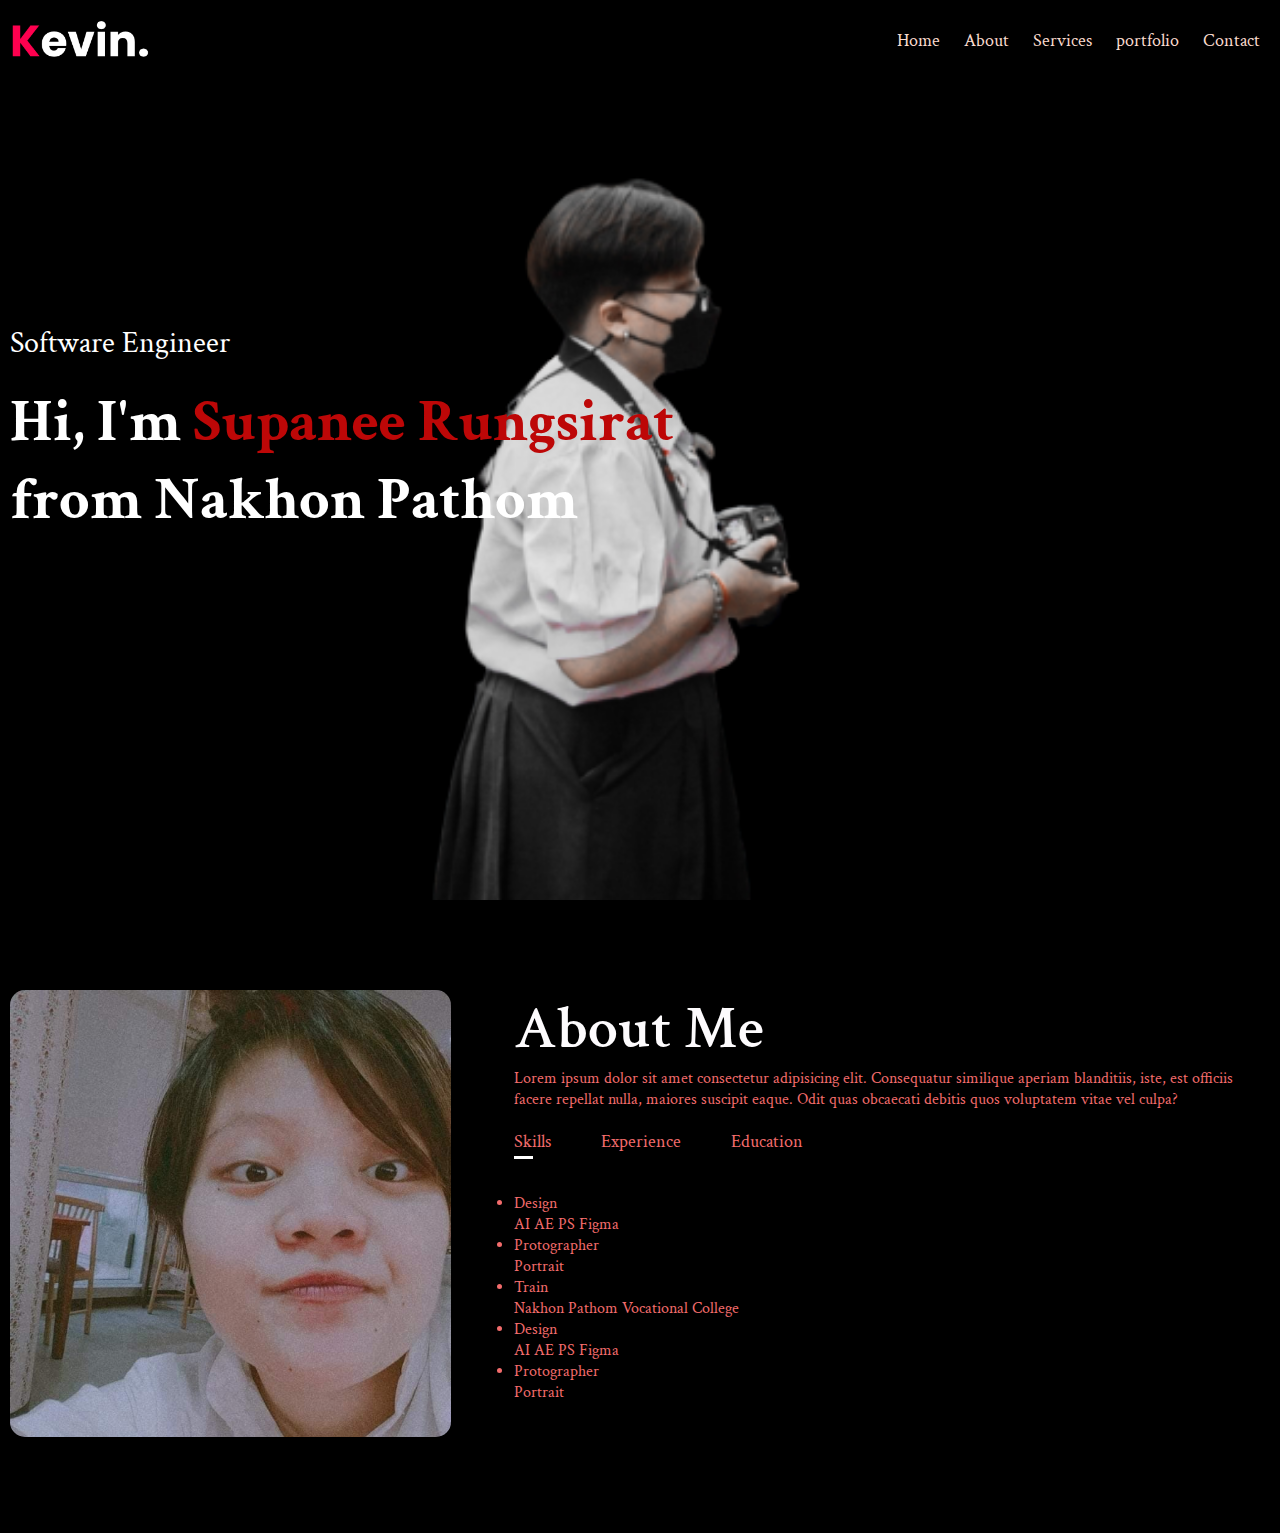
==== workshop1-portfolio/index.html @ d9744dfb "Add files via upload" ====
<!DOCTYPE html>
<html lang="en">
<head>
    <meta charset="UTF-8">
    <meta http-equiv="X-UA-Compatible" content="IE=edge">
    <meta name="viewport" content="width=device-width, initial-scale=1.0">
    <title>supanee's portfolio</title>
    <link rel="stylesheet" href="./styles.css"> <!--เชื่อมต่อลิ้งค์-->
    <link rel="preconnect" href="https://fonts.googleapis.com">
    <link rel="preconnect" href="https://fonts.gstatic.com" crossorigin>
    <link href="https://fonts.googleapis.com/css2?family=Crimson+Text&display=swap" rel="stylesheet">
</head>
<body>
    <!--Header Section-->
<header>
    <div class="container">
        <nav>
            <img src="./images/logo.png"alt="logo" class="logo"/>
            <ul>
                <li><a href="#">Home</a></li>
                <li><a href="#">About</a></li>
                <li><a href="#">Services</a></li>
                <li><a href="#">portfolio</a></li>
                <li><a href="#">Contact</a></li>
            </ul>
        </nav>
        <div class="header-text">
            <p>Software Engineer</p>
            <h1>Hi, I'm <span>Supanee Rungsirat </span> <br/> from Nakhon Pathom</h1>

        </div>
    </div>
</header>

    <!--About Section-->
<div class="about">
    <div class="container">
        <div class="row">
            <div class="about-col-1">
                <img src="./311886945_1636046493497129_8351728177457952483_n.jpg" alt="user" />
        </div>
        <div class="about-col-2">
            <h1 class="sub-title">About Me</h1>
            <p>
                Lorem ipsum dolor sit amet consectetur adipisicing elit. 
                Consequatur similique aperiam blanditiis, iste, est officiis facere repellat nulla, maiores suscipit eaque.
                Odit quas obcaecati debitis quos voluptatem vitae vel culpa?
            </p>
            <div class="tab-title">
                <p class="tab-link active-link" onclick="opentab('Skills')">Skills</p>
                <p class="tab-link" onclick="opentab('Experience')">Experience</p>
                <p class="tab-link" onclick="opentab('Education')">Education</p>
            </div>
            <div class="tap-content active-tap" id="skills" >
                <ul>
                    <li><span>Design</span> <br/> AI AE PS Figma</li>
                    <li><span>Protographer<br/>Portrait</li>
                </ul>
            </div>
            <div class="tap-content" id="experience">
                    <ul>
                        <li><span>Train</span> <br/> Nakhon Pathom Vocational College </li>
                    </ul>
                </div>
            <div class="tap-content" id="Education">
                    <ul>
                        <li><span>Design</span> <br/> AI AE PS Figma</li>
                        <li>Protographer<br/>Portrait</li>
                    </ul>
            </div>
            </div>

        </div>
        </div>
    </div>
</div>
    <!--About Section-->
    <!--Services/Projescts Section-->
    <!--Portfolio Section-->
    <!--Contact Section-->


    <script>
        const tablinks = document.getElementsByClassName("tab-link");
        const tabcontents = document.getElementsByClassName("tab-content");
        const opentab = (tabname) =>{
            for(tablink of tablinks){
                tablink.classList.remove("active-link");
            }
        for(tabcontent of tabcontents){
            tabcontent.classList.remove("active-tab");
        }
        event.currentTarget.classList.add("active-link")
        document.getElementById(tabname).classList.add("active-tab")
        }
    </script>
</body>
</html>
---- workshop1-portfolio/styles.css ----
@import url('https://fonts.googleapis.com/css2?family=Crimson+Text:ital@1&display=swap');

*{
    margin: 0;
    padding: 0;
    font-family: 'Crimson Text', serif;
    box-sizing: border-box;
}

body{
    background: #000000; /*สีพื้นหลัง*/
    color: rgb(255, 255, 255); /*สีตัวอักษร*/
}
/*Header Section*/
header{
    width: 100%;
    height: 100vh;
    background-image: url(./1632282758162_polarr-removebg-preview.png);
    background-size: cover;
    background-position: center;
}

.container{
    padding: 10px 10px;
}

nav{
    display: flex;
    align-items: center;
    justify-content: space-between;
    flex-wrap: wrap;
}
nav ul li{
    display: inline-block;
    list-style: none;
    margin: 10px 10px; /*พื้นที่*/
}

nav ul li a{
    color: #FADBCE;
    text-decoration: none;
    font-size: 18px;
    position: relative;
}

nav ul li a:after{
    content: '';
    width: 0px;
    height: 3px;
    background: #FADBCE;
    position: absolute;
    left: 0;
    bottom: -6px;
    transition: 0.5s;
}

nav ul li a:hover::after{
    width: 100%;
}

.header-text{
    margin-top: 20%;
    font-size: 30px;
}

.header-text h1{
    font-size: 60px;
    margin-top: 20px;
}

.header-text h1 span{
    color: #bd0707;
}

.logo{
    width: 140px;
}

/*about section*/
.about{
    padding: 80px 0;
    color: #f36c6c;
}

.row{
    display: flex;
    justify-content: space-between;
    flex-wrap: wrap;
}

.about-col-1{
    flex-basis: 35%;
}
.about-col-1 img{
    width: 100%;
    border-radius: 15px;
}
.about-col-2{
    flex-basis: 60%;

}
.sub-title{
    font-size: 60px;
    font-weight: 600;
    color: rgb(253, 251, 253);
}

.tab-title{
    display: flex;
    margin: 20px 0 40px;

}

.tab-link{
    margin-right: 50px;
    font-size: 18px;
    font-weight: 500;
    cursor: pointer;
    position: relative;
}
.tab-link:after{
    content: '';
    width: 0;
    height: 3px;
    background-color: #ffffff;
    position: absolute;
    left: 0;
    bottom: -6px;
    transition: 0.5s;
}
.tab-link.active-link::after{
    width: 50%;
}

.tab-content ul li{
    list-style: none;
    margin: 10px 0;


}
.tab-content ul li span{
    color: #ffecec;
    font-size: 16px;
}
.tab-content{
    display: none;
}
.active-tab{
    display: block;
}
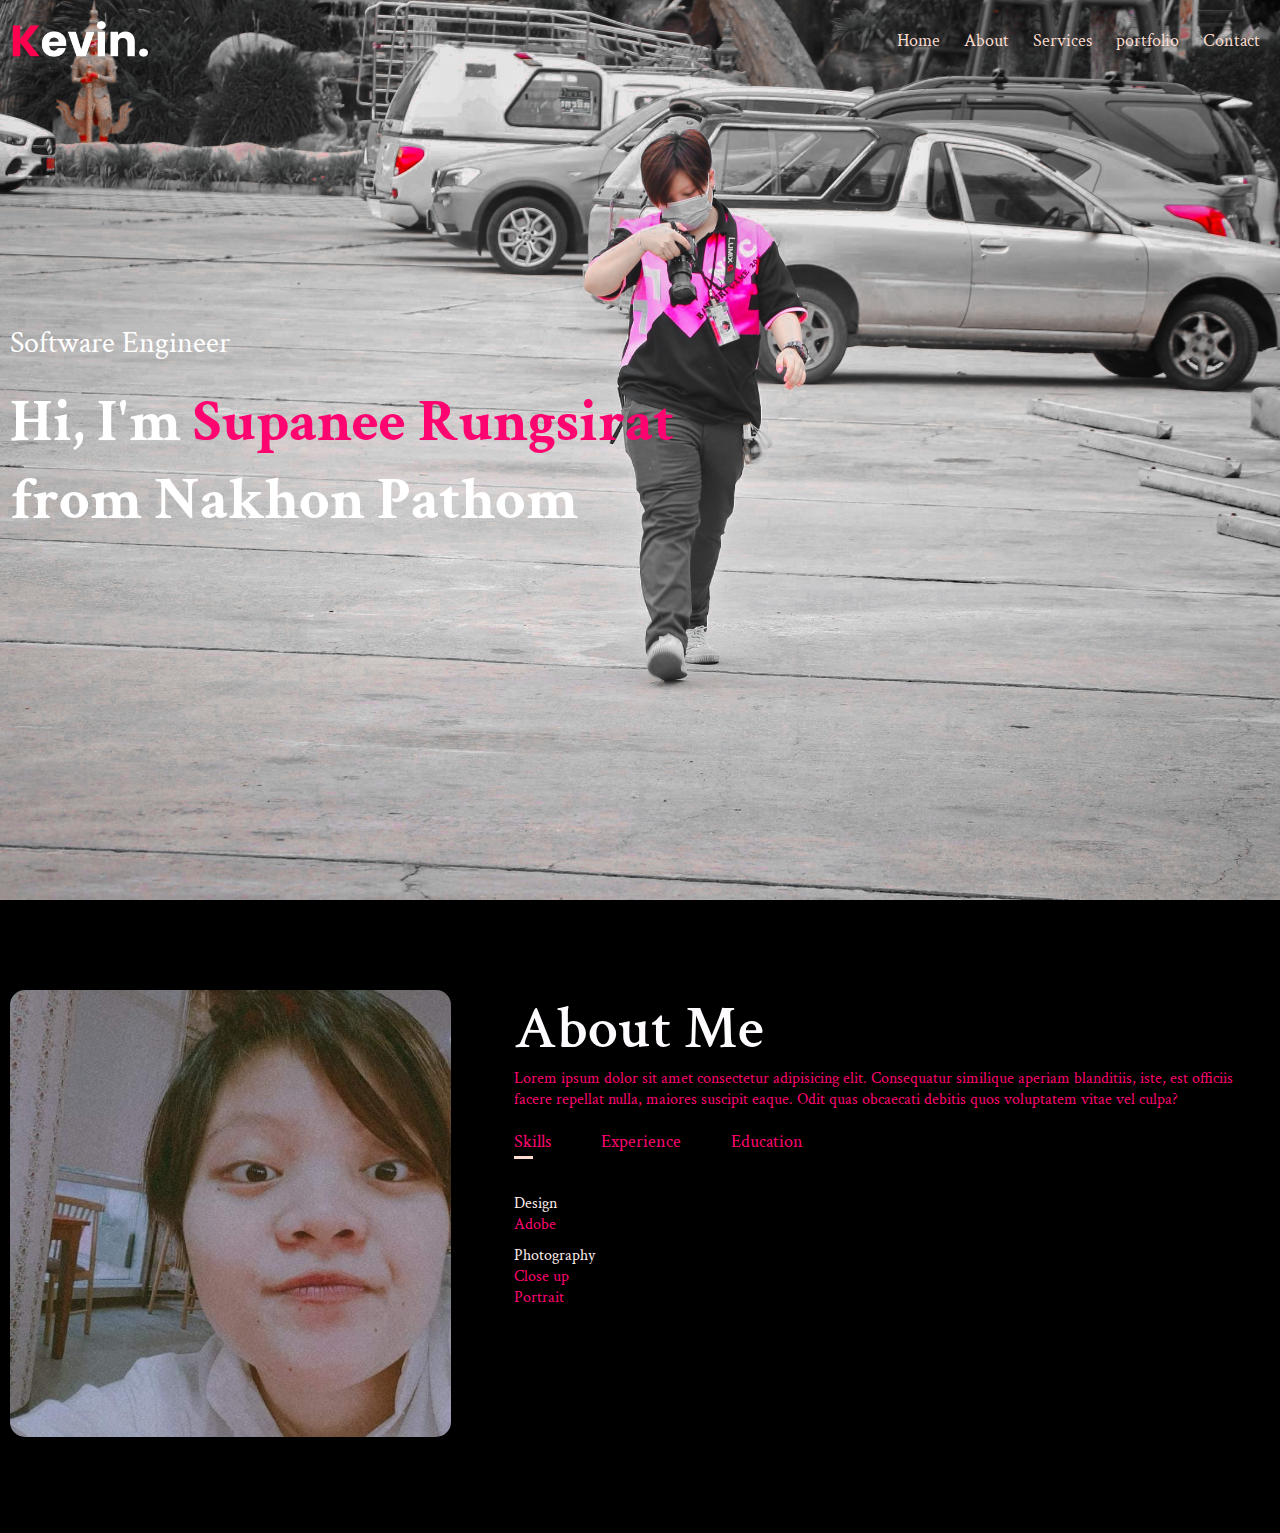
==== commit 5f253c03: "12/1/23" ====
--- a/workshop1-portfolio/index.html
+++ b/workshop1-portfolio/index.html
@@ -51,22 +51,25 @@
                 <p class="tab-link" onclick="opentab('Experience')">Experience</p>
                 <p class="tab-link" onclick="opentab('Education')">Education</p>
             </div>
-            <div class="tap-content active-tap" id="skills" >
+            <div class="tab-content active-tab" id="Skills">
                 <ul>
-                    <li><span>Design</span> <br/> AI AE PS Figma</li>
-                    <li><span>Protographer<br/>Portrait</li>
+                    <li><span>Design</span> <br/> Adobe</li>
+                    <li><span>Photography</span> <br/> Close up <br/> Portrait </li>
                 </ul>
             </div>
-            <div class="tap-content" id="experience">
-                    <ul>
-                        <li><span>Train</span> <br/> Nakhon Pathom Vocational College </li>
-                    </ul>
-                </div>
-            <div class="tap-content" id="Education">
-                    <ul>
-                        <li><span>Design</span> <br/> AI AE PS Figma</li>
-                        <li>Protographer<br/>Portrait</li>
-                    </ul>
+
+            <div class="tab-content" id="Experience">
+                <ul>
+                    <li><span>Train</span> <br/> Nakhon Pathom Vocational College </li>
+                </ul>
+            </div>
+
+            <div class="tab-content" id="Education">
+                <ul>
+                    <li><span>Elementary School</span> <br/>Thephwithya School</li>
+                    <li><span>Middle School</span> <br/>Thephwithya School</li>
+                    <li><span>High School</span> <br/>Nakhon Pathom Vocational College</li>
+                </ul>
             </div>
             </div>
 
--- a/workshop1-portfolio/styles.css
+++ b/workshop1-portfolio/styles.css
@@ -9,13 +9,13 @@
 
 body{
     background: #000000; /*สีพื้นหลัง*/
-    color: rgb(255, 255, 255); /*สีตัวอักษร*/
+    color: #ffffff; /*สีตัวอักษร*/
 }
 /*Header Section*/
 header{
     width: 100%;
     height: 100vh;
-    background-image: url(./1632282758162_polarr-removebg-preview.png);
+    background-image: url(./1623476202993_polarr.jpg);
     background-size: cover;
     background-position: center;
 }
@@ -69,7 +69,7 @@
 }
 
 .header-text h1 span{
-    color: #bd0707;
+    color: #fe0470;
 }
 
 .logo{
@@ -79,7 +79,7 @@
 /*about section*/
 .about{
     padding: 80px 0;
-    color: #f36c6c;
+    color: #fe0470;
 }
 
 .row{
@@ -122,7 +122,7 @@
     content: '';
     width: 0;
     height: 3px;
-    background-color: #ffffff;
+    background-color: #FADBCE;
     position: absolute;
     left: 0;
     bottom: -6px;
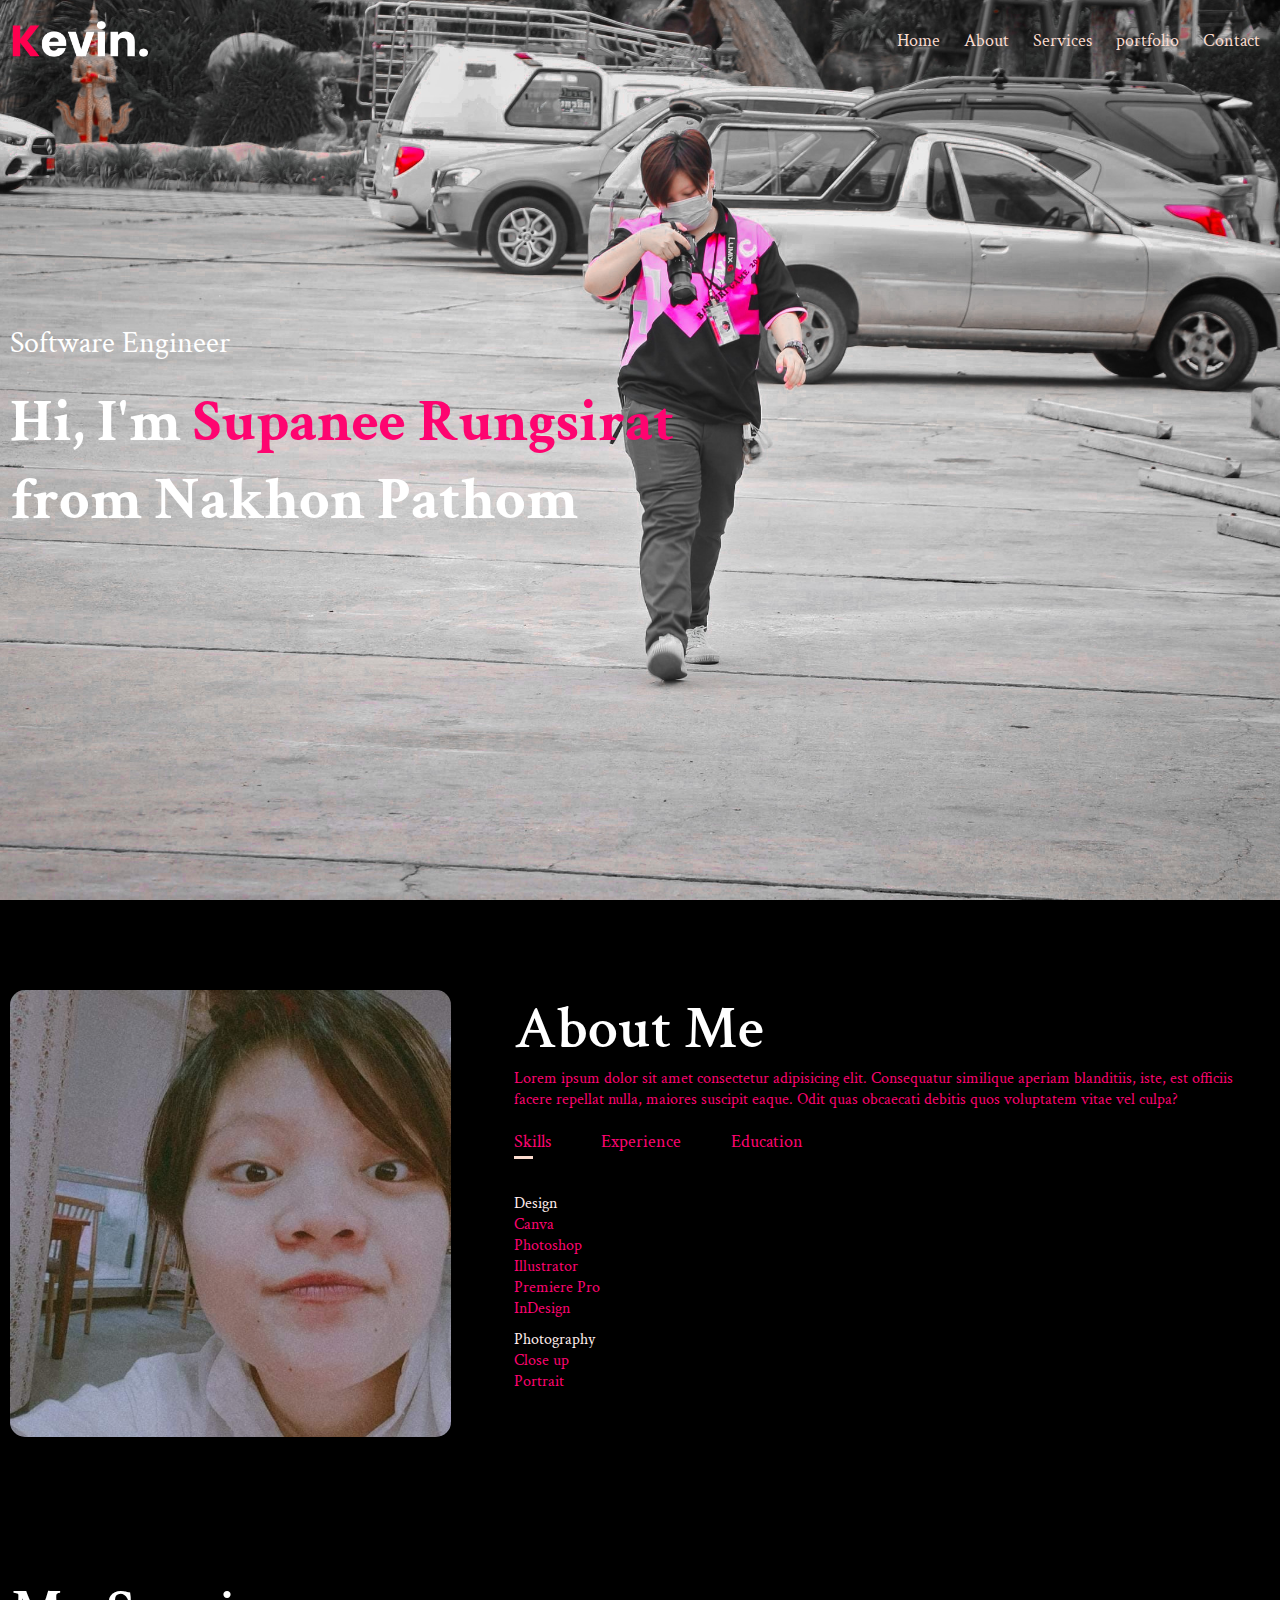
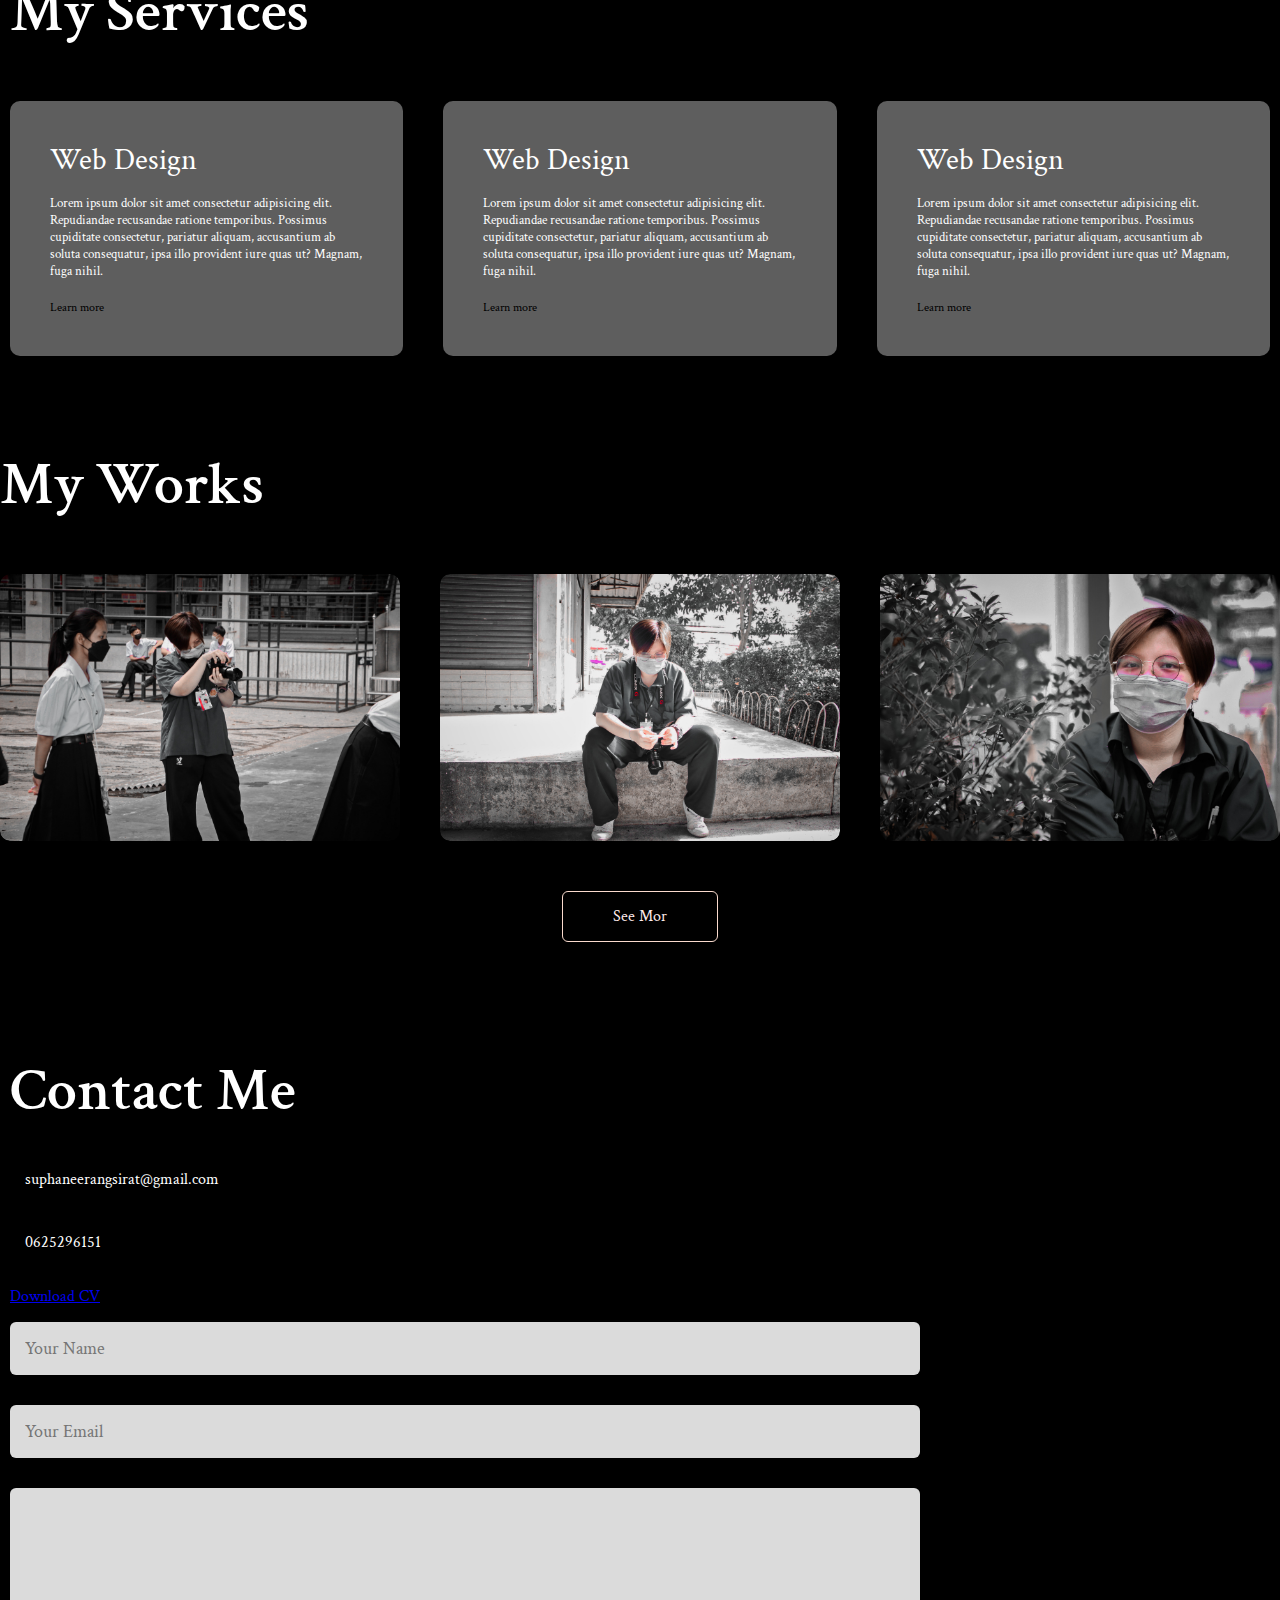
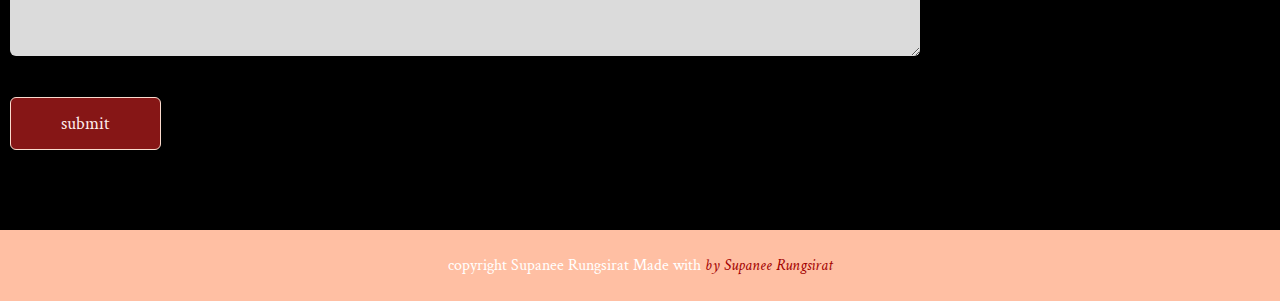
==== commit d7266ffb: "19/1/2023" ====
--- a/workshop1-portfolio/index.html
+++ b/workshop1-portfolio/index.html
@@ -9,6 +9,9 @@
     <link rel="preconnect" href="https://fonts.googleapis.com">
     <link rel="preconnect" href="https://fonts.gstatic.com" crossorigin>
     <link href="https://fonts.googleapis.com/css2?family=Crimson+Text&display=swap" rel="stylesheet">
+    <link rel="stylesheet" href="https://cdnjs.cloudflare.com/ajax/libs/font-awesome/6.2.1/css/all.min.css" 
+    integrity="sha512-MV7K8+y+gLIBoVD59lQIYicR65iaqukzvf/nwasF0nqhPay5w/9lJmVM2hMDcnK1OnMGCdVK+iQrJ7lzPJQd1w==" 
+    crossorigin="anonymous" referrerpolicy="no-referrer" />
 </head>
 <body>
     <!--Header Section-->
@@ -53,7 +56,8 @@
             </div>
             <div class="tab-content active-tab" id="Skills">
                 <ul>
-                    <li><span>Design</span> <br/> Adobe</li>
+                    <li><span>Design</span> <br/> Canva <br/> Photoshop <br/> 
+                        Illustrator <br/> Premiere Pro <br/> InDesign</li>
                     <li><span>Photography</span> <br/> Close up <br/> Portrait </li>
                 </ul>
             </div>
@@ -77,11 +81,119 @@
         </div>
     </div>
 </div>
-    <!--About Section-->
+
     <!--Services/Projescts Section-->
+    <div class="services">
+        <div class="container">
+            <h1 class="sub-title">My Services </h1>
+            <div class="services-list">
+                <div class="service-item">
+                    <i class="fa-solid fa-code"></i>
+                    <h2>Web Design</h2>
+                    <p>Lorem ipsum dolor sit amet consectetur adipisicing elit. 
+                        Repudiandae recusandae ratione temporibus. 
+                        Possimus cupiditate consectetur, pariatur aliquam, 
+                        accusantium ab soluta consequatur,
+                        ipsa illo provident iure quas ut? Magnam, fuga nihil.</p>
+                        <a href="#">Learn more</a>
+                </div>
+                <div class="service-item">
+                    <i class="fa-sharp fa-solid fa-hashtag"></i>
+                    <h2>Web Design</h2>
+                    <p>Lorem ipsum dolor sit amet consectetur adipisicing elit. 
+                        <br/>Repudiandae recusandae ratione temporibus. 
+                        Possimus cupiditate consectetur, pariatur aliquam, 
+                        accusantium ab soluta consequatur,
+                        ipsa illo provident iure quas ut? Magnam, fuga nihil.</p>
+                        <a href="#">Learn more</a>
+                </div>
+                <div class="service-item">
+                    <i class="fa-solid fa-thumbs-up"></i>
+                    <h2>Web Design</h2>
+                    <p>Lorem ipsum dolor sit amet consectetur adipisicing elit. 
+                        Repudiandae recusandae ratione temporibus. 
+                        Possimus cupiditate consectetur, pariatur aliquam, 
+                        accusantium ab soluta consequatur,
+                        ipsa illo provident iure quas ut? Magnam, fuga nihil.</p>
+                        <a href="#">Learn more</a>
+                </div>
+            </div>
+        </div>
+    </div>
     <!--Portfolio Section-->
+    <div class="portfolio">
+        <div class="contauner">
+            <h1 class="sub-title">My Works</h1>
+            <div class="works-list">
+                <div class="work">
+                    <img src="./images/1623227211809_polarr.jpg" alt="work-1">
+                    <div class="layer">
+                        <h3>Socail Medai App</h3>
+                        <p>Lorem ipsum dolor sit amet, consectetur adipisicing elit. Impedit, nihil amet? A libero, nihil quod,
+                            rerum recusandae adipisci voluptatibus quibusdam dolore nesciunt harum reiciendis dicta at natus inventore minus pariatur.</p>
+                        <a href="a">
+                            <i class="fa-regular fa-share-from-square"></i>
+                        </a>
+                    </div>
+                </div>
+                <div class="work">
+                    <img src="./images/1623476274295_polarr.jpg" alt="work-2">
+                    <div class="layer">
+                        <h3>Socail Medai App</h3>
+                        <p>Lorem ipsum dolor sit amet, consectetur adipisicing elit. Impedit, nihil amet? A libero, nihil quod,
+                            rerum recusandae adipisci voluptatibus quibusdam dolore nesciunt harum reiciendis dicta at natus inventore minus pariatur.</p>
+                        <a href="a">
+                            <i class="fa-regular fa-share-from-square"></i>
+                        </a>
+                    </div>
+                </div>
+                    <div class="work">
+                        <img src="./images/1623227192520 (1)_polarr.jpg" alt="work-3">
+                        <div class="layer">
+                            <h3>Socail Medai App</h3>
+                            <p>Lorem ipsum dolor sit amet, consectetur adipisicing elit. Impedit, nihil amet? A libero, nihil quod,
+                                rerum recusandae adipisci voluptatibus quibusdam dolore nesciunt harum reiciendis dicta at natus inventore minus pariatur.</p>
+                            <a href="a">
+                                <i class="fa-regular fa-share-from-square"></i>
+                            </a>
+                        </div>
+                    </div>
+            </div>
+            <a href="#" class="btn">See Mor</a>
+        </div>
+    </div>
+
     <!--Contact Section-->
-
+    <div class="contact">
+        <div class="container">
+            <div class="row">
+                <div class="contact-left">
+                    <h1 class="sub-title">Contact Me</h1>
+                    <p><i class="fa-solid fa-envelope"></i>suphaneerangsirat@gmail.com</p>
+                    <p><i class="fa-solid fa-phone"></i>0625296151</p>
+                    <div class="social-icons">
+                        <a href="#"><i class="fa-brands fa-facebook"></i></a>
+                        <a href="#"><i class="fa-brands fa-instagram"></i></a>
+                        <a href="#"><i class="fa-brands fa-twitter"></i></a>
+                    </div>
+                    <a href="downloads/my-cv.pdf">Download CV</a>
+                </div>
+                <div class="contact-right">
+                    <form action="">
+                        <input type="text" name="name" placeholder="Your Name" required />
+                        <input type="text" name="email" placeholder="Your Email" required />
+                        <textarea name="message" id="message" rows="6"></textarea>
+                        <button type="submit" class="btn btn2" >submit</button>
+                    </form>
+                </div>
+            </div>
+        </div>
+    </div>
+
+    <div class="copyright">
+        <p>copyright<i class="fa-solid fa-copyright"></i> Supanee Rungsirat
+        Made with <i class="fa-solid fa-handshake">by Supanee Rungsirat</i></p>
+    </div>
 
     <script>
         const tablinks = document.getElementsByClassName("tab-link");
--- a/workshop1-portfolio/styles.css
+++ b/workshop1-portfolio/styles.css
@@ -102,7 +102,7 @@
 .sub-title{
     font-size: 60px;
     font-weight: 600;
-    color: rgb(253, 251, 253);
+    color: rgb(255, 255, 255);
 }
 
 .tab-title{
@@ -147,4 +147,211 @@
 }
 .active-tab{
     display: block;
+}
+
+/*Services Section*/
+.services{
+    padding: 30px  0; 
+}
+
+.services-list{
+    display: grid;
+    grid-template-columns: repeat(auto-fit, minmax(250px, 1fr));
+    grid-gap: 40px;
+    margin-top: 50px;
+}
+
+.service-item{
+    background: #5e5e5e;
+    padding: 40px;
+    font-size: 13px;
+    font-weight: 300;
+    border-radius: 10px;
+    transition: background 0.5, transfrom 0.5s;
+}
+
+.service-item i{
+    font-size: 40px;
+    margin-bottom: 10px;
+}
+
+.service-item h2{
+    font-size: 30px;
+    font-weight: 500;
+    margin-bottom: 15px;
+}
+
+.service-item a{
+    text-decoration: none;
+    color: #000000;
+    font-size: 12px;
+    margin-top: 20px;
+    display: inline-block;
+}
+
+.service-item:hover{
+    background: #ca2d2d;
+    transform: translate(-10px);
+}
+
+/*Portfolio Section*/
+.portfolio{
+    padding: 50px  0;
+}
+
+.works-list{
+    display: grid;
+    grid-template-columns: repeat(auto-fit, minmax(250px, 1fr));
+    grid-gap: 40px;
+    margin-top: 50px;
+}
+
+.work{
+    border-radius: 10px;
+    position: relative;
+    overflow: hidden;
+}
+
+.work img{
+    width: 100%;
+    border-radius: 10px;
+    display: block;
+}
+
+.layer{
+    height: 0%;
+    width: 100%;
+    background: linear-gradient(rgba(68, 0, 0, 0.6), #ca2d2d);
+    border-radius: 10px;
+    position: absolute;
+    left: 0;
+    bottom: 0;
+    overflow: hidden;
+    display: flex;
+    align-items: center;
+    justify-content: center;
+    flex-direction: column;
+    padding: 0 40px;
+    text-align: center;
+    font-size: 14px;
+    transition: height 0.5s;
+}
+
+.layer h3{
+    font-weight: 500;
+    margin-bottom: 20px;
+}
+
+.layer a{
+    margin-top: 20px;
+    color: #00054e;
+    text-decoration: none;
+    font-size: 18px;
+    line-height: 60px;
+    background: #ffecec;
+    width: 60px;
+    height: 60px;
+    border-radius: 50%;
+    text-align: center;
+}
+
+.work:hover img{
+    transform: scale(1.1);
+}
+
+.work:hover .layer{
+    height: 100%;
+}
+
+.btn{
+    display: block;
+    margin: 50px auto;
+    width: fit-content;
+    border: 1px solid #FADBCE;
+    padding: 14px 50px;
+    border-radius: 6px;
+    text-decoration: none;
+    color: #ffecec;
+    transition: background 0.5s;
+}
+
+.btn:hover{
+    background: #ffd2bf;
+}
+
+/*Contact Section*/
+.contact-left{
+    flex-basis: 35%;
+}
+
+.contact-light{
+    flex-basis: 60%;
+}
+
+.contact-left p{
+    margin-top: 30px;
+}
+
+.contact-left p i{
+    color: #861616;
+    margin-right: 15px;
+    font-size: 25px;
+}
+
+.social-icons{
+    margin-top: 30px;
+}
+
+.social-icons a{
+    text-decoration: none;
+    font-size: 30px;
+    margin-right: 15px;
+    color: #f3eeee;
+    display: block;
+}
+
+.social-icons a:hover{
+    color: #a01e1e;
+    transform: rotateY(-5px);
+}
+
+.btn.btn2{
+    display: inline-block;
+    background: #861616;
+}
+
+.contact-right form{
+    width: 100%;
+}
+
+form input, form textarea{
+    width: 100%;
+    border: 0;
+    outline: none;
+    background: #dbdbdb;
+    padding: 15px;
+    margin: 15px 0;
+    color: #ffffff;
+    font-size: 18px;
+    border-radius: 6px;
+}
+
+form .btn2{
+    padding: 14px 6;
+    font-size: 18px;
+    margin-top: 20px;
+    cursor: pointer;
+}
+
+.copyright{
+    width: 100%;
+    text-align: center;
+    padding: 25px 0;
+    background: #ffbfa3;
+    font-weight: 300;
+    margin-top: 20px;
+}
+
+.copyright i{
+    color: #a30000;
 }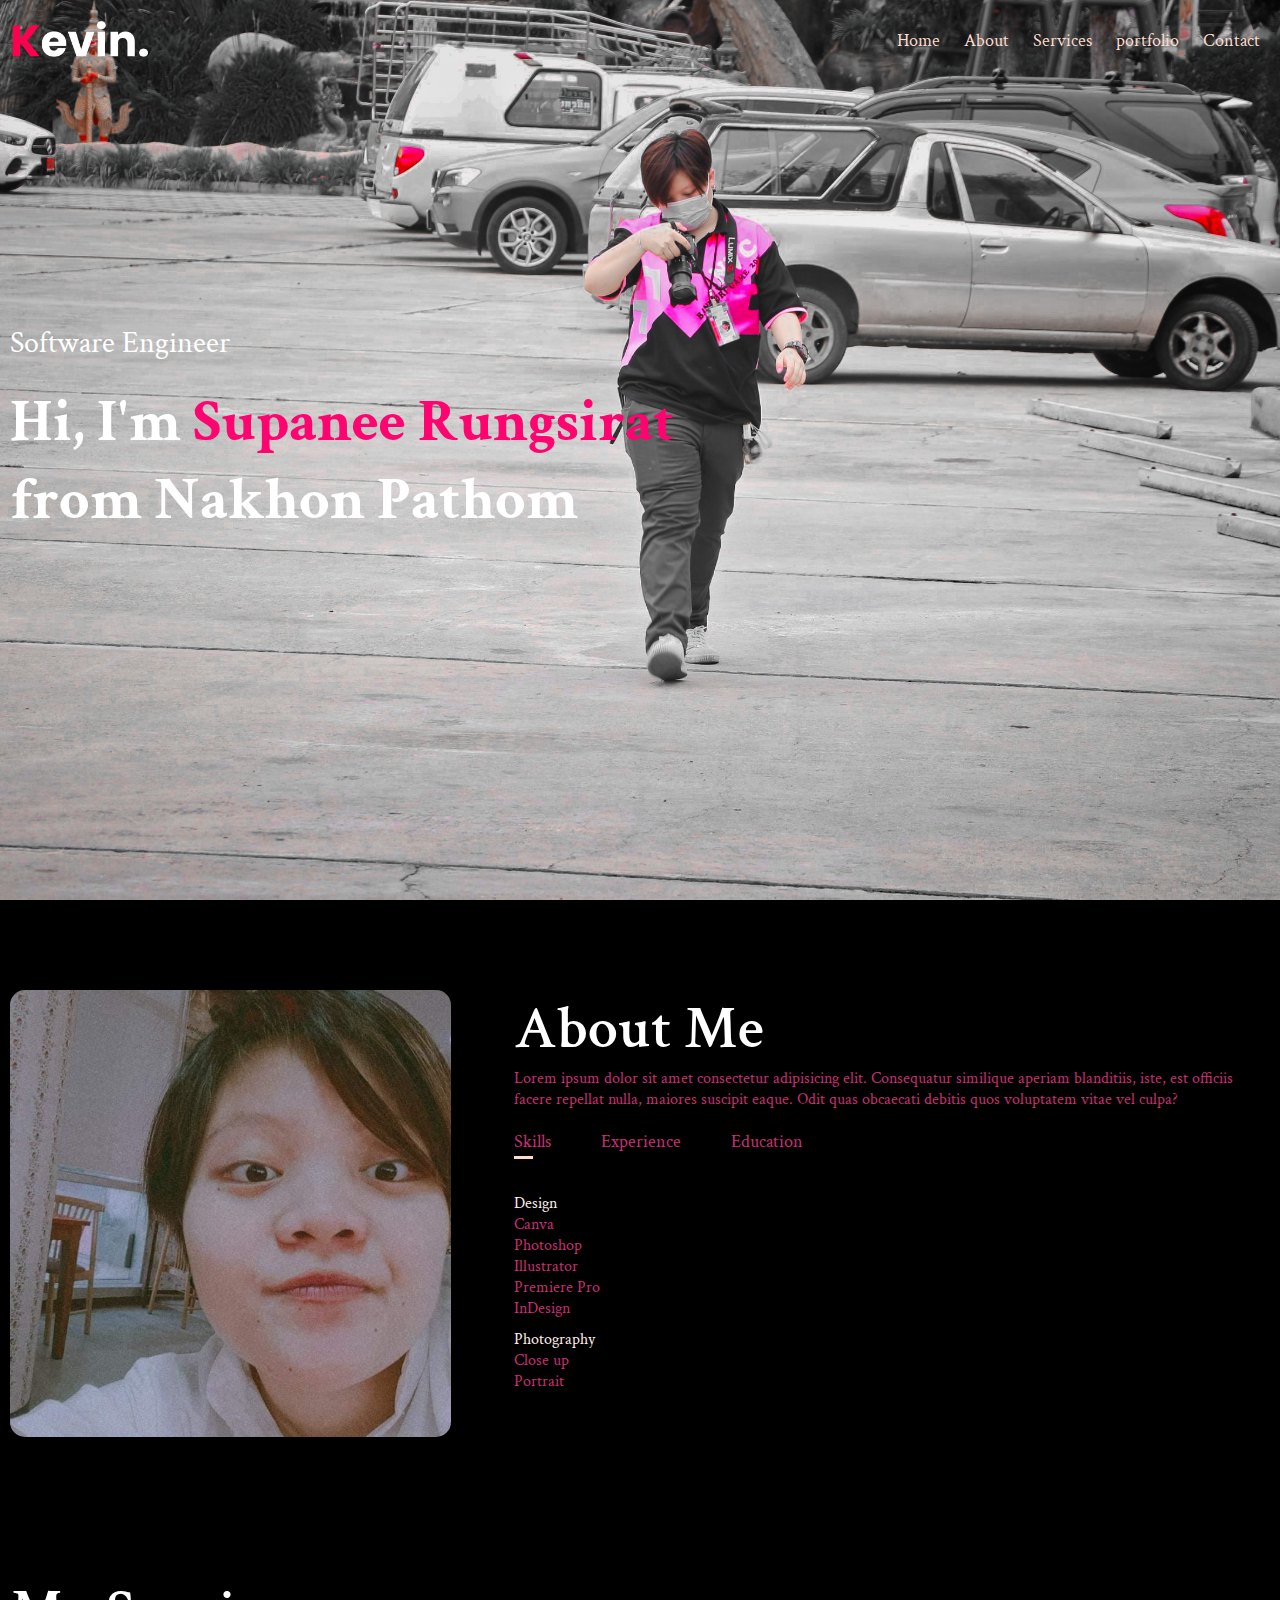
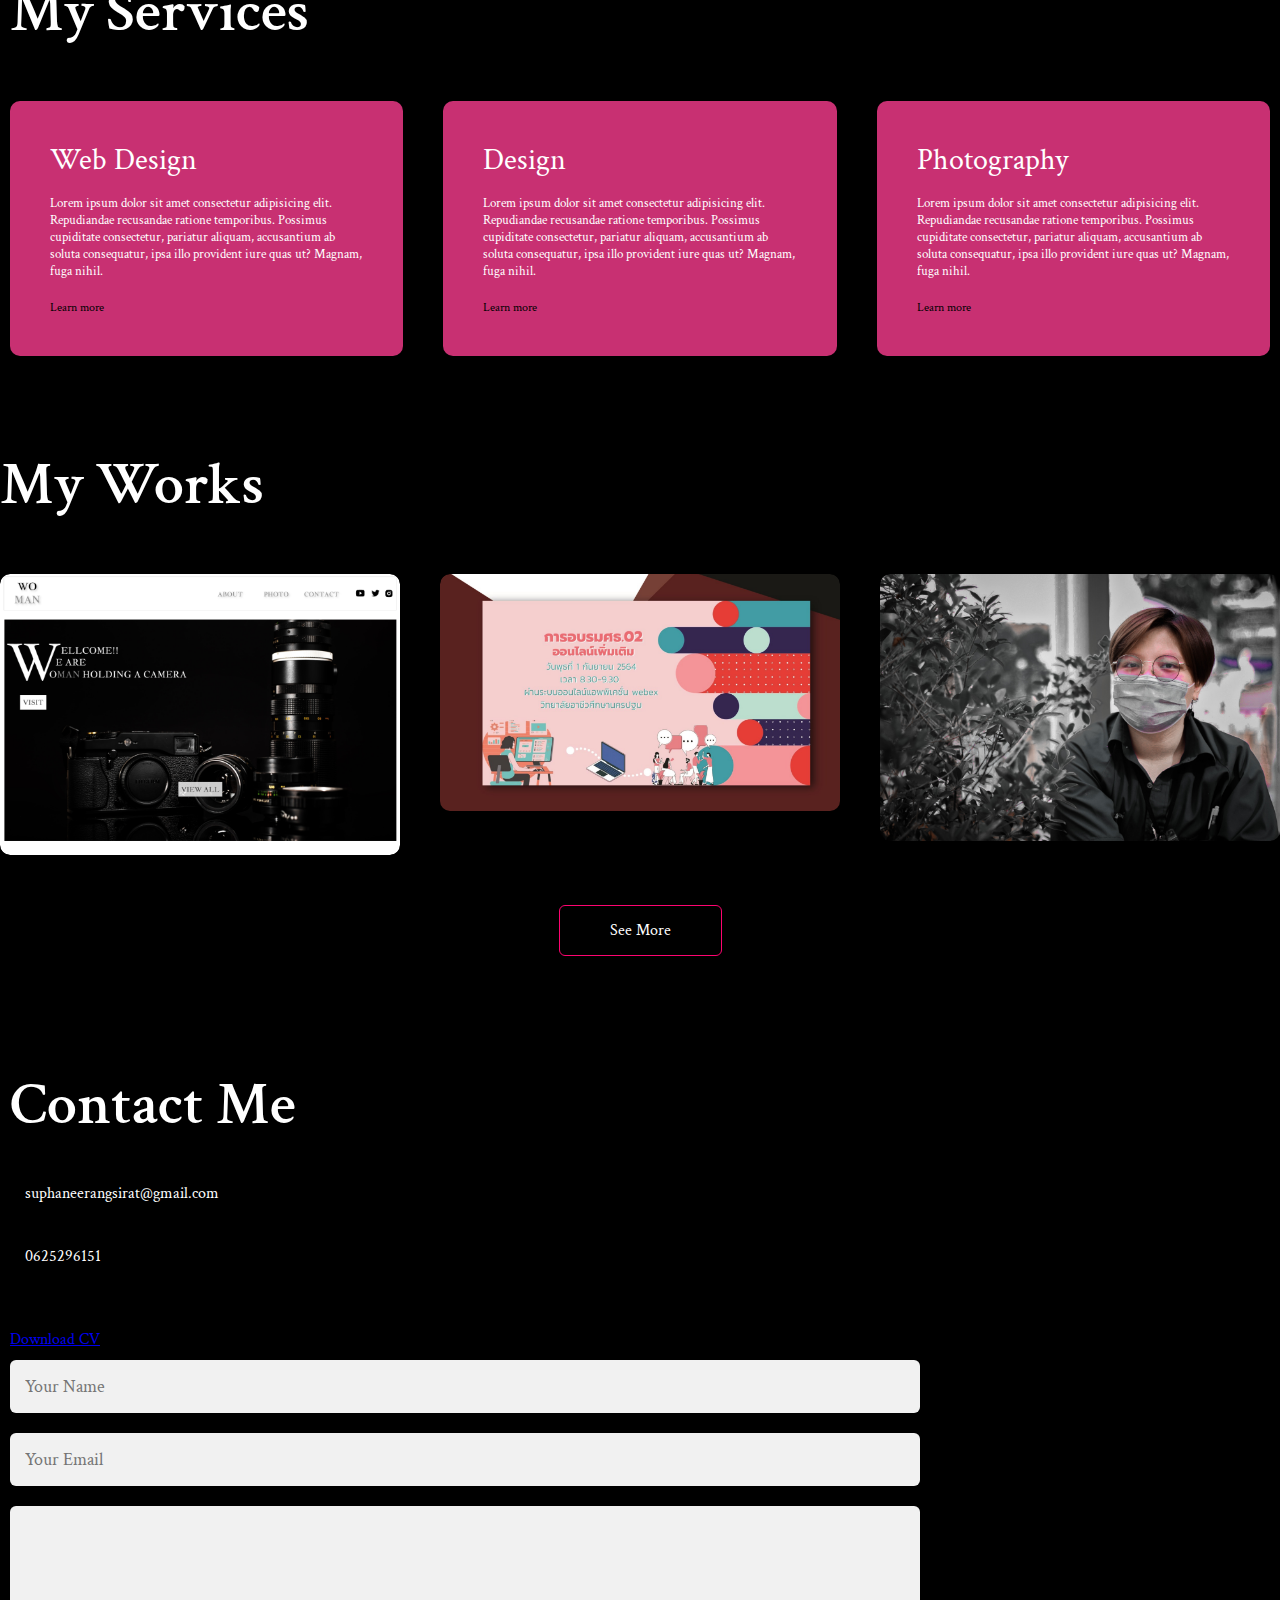
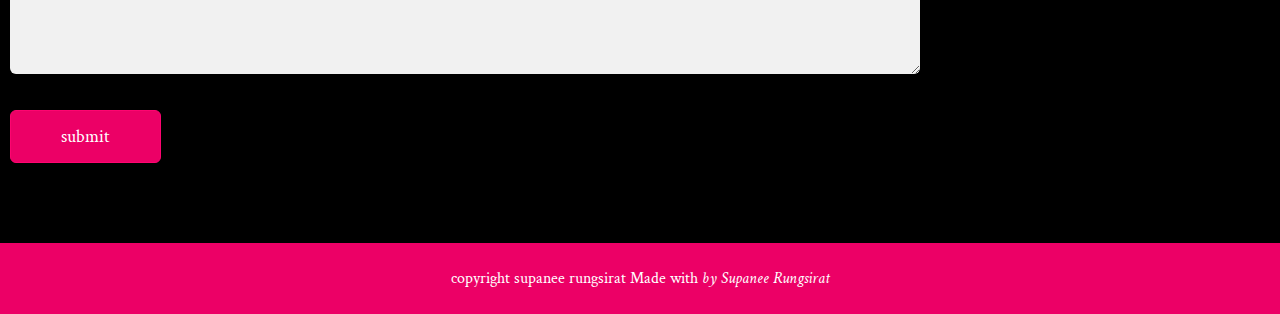
==== commit aabfcaed: "21/1/2023" ====
--- a/workshop1-portfolio/index.html
+++ b/workshop1-portfolio/index.html
@@ -98,8 +98,8 @@
                         <a href="#">Learn more</a>
                 </div>
                 <div class="service-item">
-                    <i class="fa-sharp fa-solid fa-hashtag"></i>
-                    <h2>Web Design</h2>
+                    <i class="fa-solid fa-pen-nib"></i>
+                    <h2>Design</h2>
                     <p>Lorem ipsum dolor sit amet consectetur adipisicing elit. 
                         <br/>Repudiandae recusandae ratione temporibus. 
                         Possimus cupiditate consectetur, pariatur aliquam, 
@@ -108,8 +108,8 @@
                         <a href="#">Learn more</a>
                 </div>
                 <div class="service-item">
-                    <i class="fa-solid fa-thumbs-up"></i>
-                    <h2>Web Design</h2>
+                    <i class="fa-solid fa-camera-retro"></i>
+                    <h2>Photography</h2>
                     <p>Lorem ipsum dolor sit amet consectetur adipisicing elit. 
                         Repudiandae recusandae ratione temporibus. 
                         Possimus cupiditate consectetur, pariatur aliquam, 
@@ -126,9 +126,9 @@
             <h1 class="sub-title">My Works</h1>
             <div class="works-list">
                 <div class="work">
-                    <img src="./images/1623227211809_polarr.jpg" alt="work-1">
+                    <img src="./images/image (1).png" alt="work-1">
                     <div class="layer">
-                        <h3>Socail Medai App</h3>
+                        <h3>Web Design</h3>
                         <p>Lorem ipsum dolor sit amet, consectetur adipisicing elit. Impedit, nihil amet? A libero, nihil quod,
                             rerum recusandae adipisci voluptatibus quibusdam dolore nesciunt harum reiciendis dicta at natus inventore minus pariatur.</p>
                         <a href="a">
@@ -137,9 +137,9 @@
                     </div>
                 </div>
                 <div class="work">
-                    <img src="./images/1623476274295_polarr.jpg" alt="work-2">
+                    <img src="./images/image (2).png" alt="work-2">
                     <div class="layer">
-                        <h3>Socail Medai App</h3>
+                        <h3>Design</h3>
                         <p>Lorem ipsum dolor sit amet, consectetur adipisicing elit. Impedit, nihil amet? A libero, nihil quod,
                             rerum recusandae adipisci voluptatibus quibusdam dolore nesciunt harum reiciendis dicta at natus inventore minus pariatur.</p>
                         <a href="a">
@@ -150,7 +150,7 @@
                     <div class="work">
                         <img src="./images/1623227192520 (1)_polarr.jpg" alt="work-3">
                         <div class="layer">
-                            <h3>Socail Medai App</h3>
+                            <h3>Photography</h3>
                             <p>Lorem ipsum dolor sit amet, consectetur adipisicing elit. Impedit, nihil amet? A libero, nihil quod,
                                 rerum recusandae adipisci voluptatibus quibusdam dolore nesciunt harum reiciendis dicta at natus inventore minus pariatur.</p>
                             <a href="a">
@@ -159,7 +159,7 @@
                         </div>
                     </div>
             </div>
-            <a href="#" class="btn">See Mor</a>
+            <a href="#" class="btn">See More</a>
         </div>
     </div>
 
@@ -191,8 +191,8 @@
     </div>
 
     <div class="copyright">
-        <p>copyright<i class="fa-solid fa-copyright"></i> Supanee Rungsirat
-        Made with <i class="fa-solid fa-handshake">by Supanee Rungsirat</i></p>
+        <p>copyright <i class="fa-solid fa-copyright"></i> supanee rungsirat
+        Made with <i class="fa-solid fa-handshake"> by Supanee Rungsirat </i></p>
     </div>
 
     <script>
--- a/workshop1-portfolio/styles.css
+++ b/workshop1-portfolio/styles.css
@@ -79,7 +79,7 @@
 /*about section*/
 .about{
     padding: 80px 0;
-    color: #fe0470;
+    color: #c83072;
 }
 
 .row{
@@ -162,7 +162,7 @@
 }
 
 .service-item{
-    background: #5e5e5e;
+    background: #c83072;
     padding: 40px;
     font-size: 13px;
     font-weight: 300;
@@ -190,7 +190,7 @@
 }
 
 .service-item:hover{
-    background: #ca2d2d;
+    background: #850039;
     transform: translate(-10px);
 }
 
@@ -221,7 +221,7 @@
 .layer{
     height: 0%;
     width: 100%;
-    background: linear-gradient(rgba(68, 0, 0, 0.6), #ca2d2d);
+    background: linear-gradient(rgba(255, 116, 178, 0.6), #fe0470);
     border-radius: 10px;
     position: absolute;
     left: 0;
@@ -244,11 +244,11 @@
 
 .layer a{
     margin-top: 20px;
-    color: #00054e;
+    color: #000044;
     text-decoration: none;
     font-size: 18px;
     line-height: 60px;
-    background: #ffecec;
+    background: #ffffff;
     width: 60px;
     height: 60px;
     border-radius: 50%;
@@ -267,16 +267,16 @@
     display: block;
     margin: 50px auto;
     width: fit-content;
-    border: 1px solid #FADBCE;
+    border: 1px solid #fe0470;
     padding: 14px 50px;
     border-radius: 6px;
     text-decoration: none;
-    color: #ffecec;
+    color: #ffffff;
     transition: background 0.5s;
 }
 
 .btn:hover{
-    background: #ffd2bf;
+    background: #fe0470;
 }
 
 /*Contact Section*/
@@ -293,31 +293,31 @@
 }
 
 .contact-left p i{
-    color: #861616;
+    color: #fe0470;
     margin-right: 15px;
     font-size: 25px;
 }
 
 .social-icons{
-    margin-top: 30px;
+    margin-top: 20px;
 }
 
 .social-icons a{
     text-decoration: none;
     font-size: 30px;
-    margin-right: 15px;
+    margin-right: 10px;
     color: #f3eeee;
-    display: block;
+    display: 0;
 }
 
 .social-icons a:hover{
-    color: #a01e1e;
+    color: #fe0470;
     transform: rotateY(-5px);
 }
 
 .btn.btn2{
     display: inline-block;
-    background: #861616;
+    background: #ec0066;
 }
 
 .contact-right form{
@@ -328,10 +328,10 @@
     width: 100%;
     border: 0;
     outline: none;
-    background: #dbdbdb;
+    background: #f1f1f1;
     padding: 15px;
-    margin: 15px 0;
-    color: #ffffff;
+    margin: 10px 0;
+    color: #ec0066;
     font-size: 18px;
     border-radius: 6px;
 }
@@ -347,11 +347,11 @@
     width: 100%;
     text-align: center;
     padding: 25px 0;
-    background: #ffbfa3;
+    background: #ec0066;
     font-weight: 300;
     margin-top: 20px;
 }
 
 .copyright i{
-    color: #a30000;
-}+    color: #ffffff;
+}
